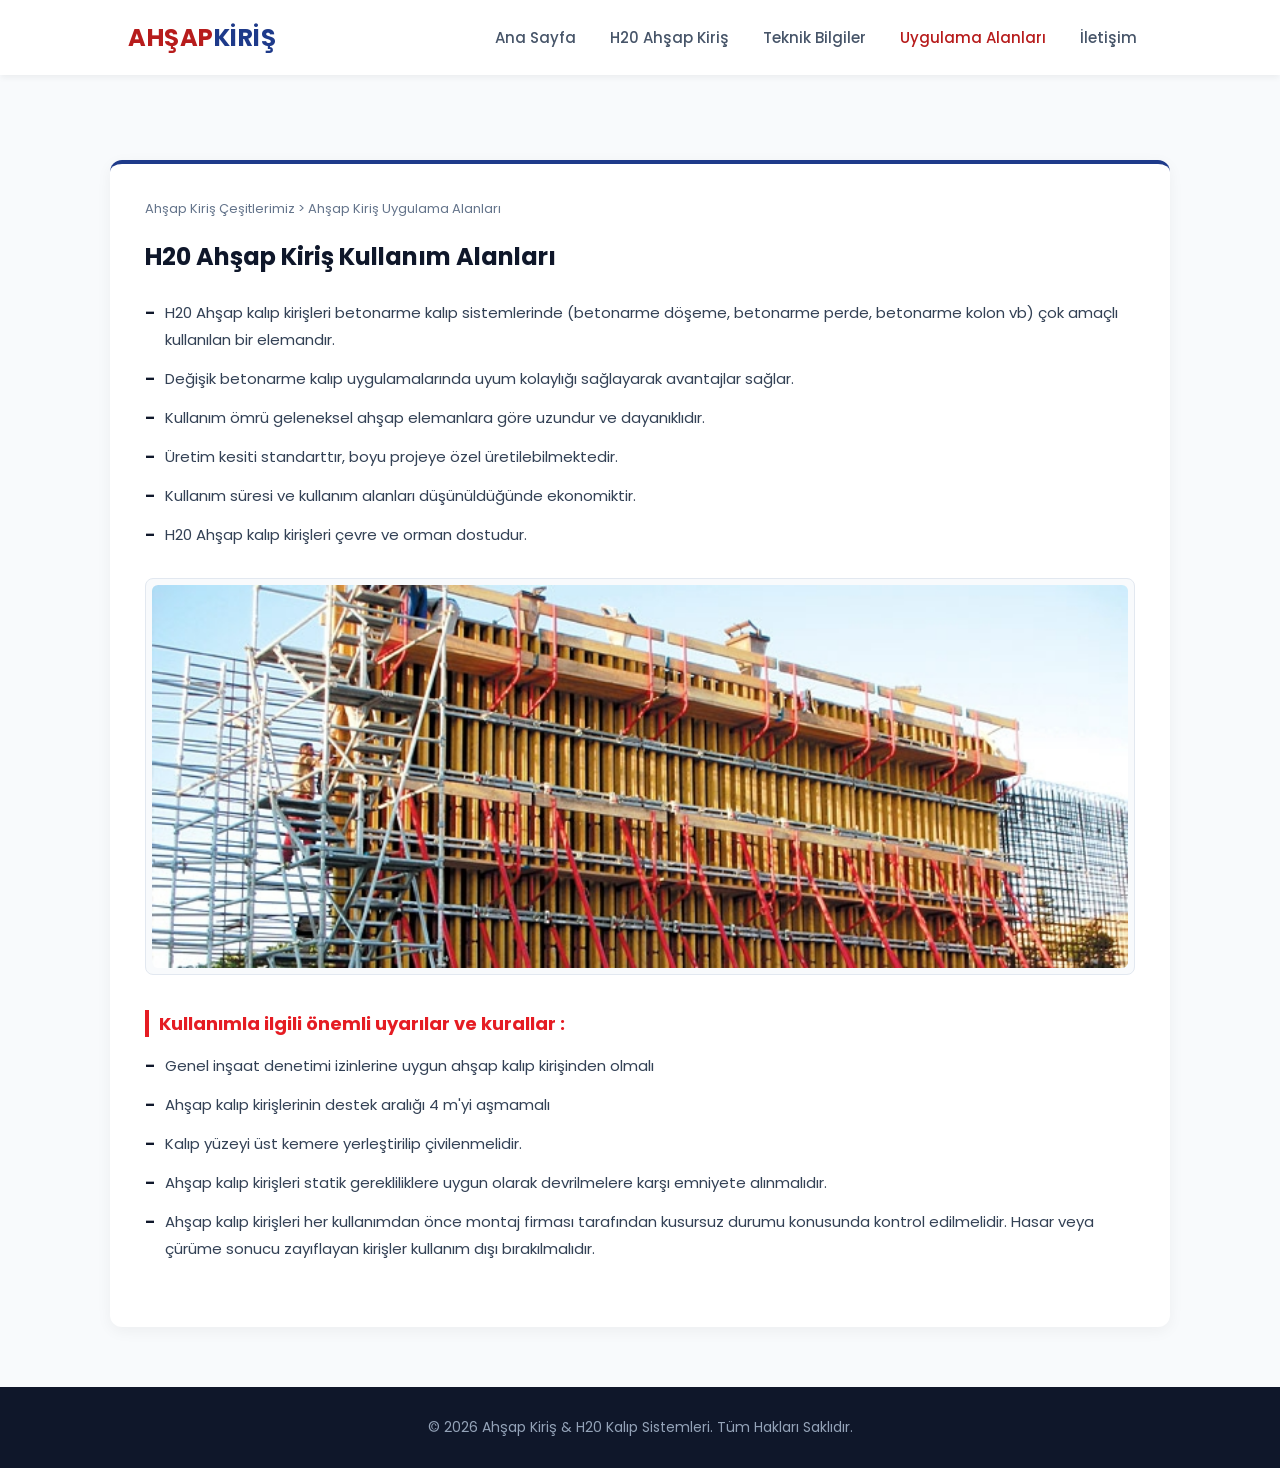
==== galeri.html @ 380d7572 "Ahsap kiris projesi ilk save" ====
<!DOCTYPE html>
<html lang="tr">
<head>
    <meta charset="UTF-8">
    <meta name="viewport" content="width=device-width, initial-scale=1.0">
    <title>Uygulama Alanları - H20 Ahşap Kiriş</title>
    <link href="https://fonts.googleapis.com/css2?family=Poppins:wght@300;400;500;600;700&display=swap" rel="stylesheet">
    <link rel="stylesheet" href="css/style.css">
    <style>
        .app-container {
            max-width: 1100px;
            margin: 40px auto 60px auto;
            padding: 0 20px;
        }
        .main-card {
            background: white;
            border-radius: 12px;
            box-shadow: 0 4px 15px rgba(0,0,0,0.05);
            padding: 35px;
            border-top: 4px solid #1e3a8a;
        }
        .breadcrumb {
            font-size: 13px;
            color: #64748b;
            margin-bottom: 20px;
        }
        .main-title {
            font-size: 24px;
            color: #0f172a;
            font-weight: 700;
            margin-bottom: 25px;
        }
        .content-list {
            list-style-type: none;
            padding-left: 0;
            margin-bottom: 30px;
        }
        .content-list li {
            font-size: 15px;
            color: #334155;
            line-height: 1.8;
            margin-bottom: 12px;
            position: relative;
            padding-left: 20px;
        }
        .content-list li::before {
            content: "–";
            position: absolute;
            left: 0;
            color: #0f172a;
            font-weight: bold;
        }
        .shantiye-img-box {
            width: 100%;
            margin: 30px 0;
            border: 1px solid #e2e8f0;
            padding: 6px;
            background: #f8fafc;
            border-radius: 8px;
        }
        .shantiye-img-box img {
            width: 100%;
            height: auto;
            display: block;
            border-radius: 6px;
        }
        .warning-title {
            font-size: 18px;
            color: #e51c23;
            font-weight: 700;
            margin-top: 35px;
            margin-bottom: 15px;
            border-left: 4px solid #e51c23;
            padding-left: 10px;
        }
    </style>
</head>
<body>

    <header class="navbar">
        <div class="logo">
            <span class="logo-red">AHŞAP</span><span class="logo-blue">KİRİŞ</span>
        </div>
        <nav class="nav-links">
            <a href="index.html">Ana Sayfa</a>
            <a href="urunler.html">H20 Ahşap Kiriş</a>
            <a href="teknik.html">Teknik Bilgiler</a>
            <a href="galeri.html" class="active">Uygulama Alanları</a>
            <a href="iletisim.html">İletişim</a>
        </nav>
    </header>

    <section style="min-height: 85vh; padding-top: 30px; background-color: #f8fafc;">
        <div class="app-container">
            
            <div class="main-card">
                <div class="breadcrumb">
                    Ahşap Kiriş Çeşitlerimiz &gt; Ahşap Kiriş Uygulama Alanları
                </div>

                <h2 class="main-title">H20 Ahşap Kiriş Kullanım Alanları</h2>

                <ul class="content-list">
                    <li>H20 Ahşap kalıp kirişleri betonarme kalıp sistemlerinde (betonarme döşeme, betonarme perde, betonarme kolon vb) çok amaçlı kullanılan bir elemandır.</li>
                    <li>Değişik betonarme kalıp uygulamalarında uyum kolaylığı sağlayarak avantajlar sağlar.</li>
                    <li>Kullanım ömrü geleneksel ahşap elemanlara göre uzundur ve dayanıklıdır.</li>
                    <li>Üretim kesiti standarttır, boyu projeye özel üretilebilmektedir.</li>
                    <li>Kullanım süresi ve kullanım alanları düşünüldüğünde ekonomiktir.</li>
                    <li>H20 Ahşap kalıp kirişleri çevre ve orman dostudur.</li>
                </ul>

                <div class="shantiye-img-box">
                    <img src="img/ahsap-kiris-kullanım.jpg" alt="H20 Ahşap Kiriş Perde ve Kolon Kalıbı Uygulama Alanı">
                </div>

                <h3 class="warning-title">Kullanımla ilgili önemli uyarılar ve kurallar :</h3>

                <ul class="content-list">
                    <li>Genel inşaat denetimi izinlerine uygun ahşap kalıp kirişinden olmalı</li>
                    <li>Ahşap kalıp kirişlerinin destek aralığı 4 m'yi aşmamalı</li>
                    <li>Kalıp yüzeyi üst kemere yerleştirilip çivilenmelidir.</li>
                    <li>Ahşap kalıp kirişleri statik gerekliliklere uygun olarak devrilmelere karşı emniyete alınmalıdır.</li>
                    <li>Ahşap kalıp kirişleri her kullanımdan önce montaj firması tarafından kusursuz durumu konusunda kontrol edilmelidir. Hasar veya çürüme sonucu zayıflayan kirişler kullanım dışı bırakılmalıdır.</li>
                </ul>
            </div>

        </div>
    </section>

    <footer class="main-footer">
        <p>&copy; 2026 Ahşap Kiriş & H20 Kalıp Sistemleri. Tüm Hakları Saklıdır.</p>
    </footer>

</body>
</html>
---- css/style.css ----
/* 1. GENEL SIFIRLAMA VE FONT */
* {
    margin: 0;
    padding: 0;
    box-sizing: border-box;
    font-family: 'Poppins', sans-serif;
}

body {
    background-color: #f8fafc;
    color: #334155;
    padding-top: 90px;
}

/* 2. MENÜ (NAVBAR) STİLLERİ */
.navbar {
    display: flex;
    justify-content: space-between;
    align-items: center;
    padding: 20px 10%;
    background-color: #ffffff;
    box-shadow: 0 4px 6px -1px rgba(0, 0, 0, 0.05);
    position: fixed;
    width: 100%;
    top: 0;
    left: 0;
    z-index: 1000;
}

.logo {
    font-size: 24px;
    font-weight: 700;
    letter-spacing: 0.5px;
}
.logo-red { color: #b71c1c; } 
.logo-blue { color: #1e3a8a; } 

.nav-links a {
    text-decoration: none;
    color: #475569;
    font-weight: 500;
    margin: 0 15px;
    transition: color 0.3s ease;
    font-size: 15px;
}

.nav-links a:hover, .nav-links a.active {
    color: #b71c1c; 
}

.btn-quote {
    text-decoration: none;
    background-color: #b71c1c;
    color: white;
    padding: 10px 20px;
    border-radius: 50px;
    font-weight: 600;
    font-size: 14px;
    transition: background-color 0.3s ease;
    display: inline-block;
}

.btn-quote:hover {
    background-color: #941515;
}

/* 3. HERO SECTION (GİRİŞ ALANI) STİLLERİ */
.hero {
    display: flex;
    align-items: center;
    justify-content: space-between;
    padding: 60px 10%;
    min-height: 75vh;
    gap: 50px;
    background-color: #f8fafc;
}

.hero-content {
    flex: 1;
    text-align: left;
}

.hero-content h1 {
    font-size: 42px;
    font-weight: 700;
    line-height: 1.2;
    color: #0f172a;
    margin-bottom: 20px;
}

.hero-content h1 span {
    color: #b71c1c; 
}

.hero-content p {
    font-size: 16px;
    color: #64748b;
    line-height: 1.6;
    margin-bottom: 35px;
}

.hero-buttons {
    display: flex;
    gap: 15px;
}

.btn-primary {
    text-decoration: none;
    background-color: #b71c1c;
    color: white;
    padding: 14px 28px;
    border-radius: 8px;
    font-weight: 600;
    transition: background-color 0.3s ease;
    display: inline-block;
}

.btn-primary:hover {
    background-color: #941515;
}

.btn-secondary {
    text-decoration: none;
    background-color: transparent;
    color: #1e3a8a;
    border: 2px solid #1e3a8a;
    padding: 12px 26px;
    border-radius: 8px;
    font-weight: 600;
    transition: all 0.3s ease;
    display: inline-block;
}

.btn-secondary:hover {
    background-color: #1e3a8a;
    color: white;
}

.hero-image {
    flex: 1;
    display: flex;
    justify-content: center;
}

.mockup-box {
    width: 100%;
    max-width: 450px;
    height: 350px;
    background: linear-gradient(135deg, #1e3a8a, #0f172a);
    border-radius: 20px;
    display: flex;
    align-items: center;
    justify-content: center;
    color: white;
    font-size: 24px;
    font-weight: 700;
    box-shadow: 0 20px 25px -5px rgba(0, 0, 0, 0.1);
}

/* 4. GALERİ BÖLÜMÜ STİLLERİ */
.gallery-section {
    padding: 80px 10%;
    background-color: #ffffff; 
}

.section-title {
    text-align: center;
    margin-bottom: 50px;
}

.section-title h2 {
    font-size: 32px;
    color: #0f172a;
    font-weight: 700;
    margin-bottom: 10px;
}

.section-title p {
    color: #64748b;
    font-size: 16px;
    max-width: 600px;
    margin: 0 auto;
}

.gallery-grid {
    display: grid;
    grid-template-columns: repeat(auto-fit, minmax(300px, 1fr));
    gap: 30px;
}

.gallery-item {
    background-color: #f8fafc;
    border-radius: 12px;
    overflow: hidden;
    box-shadow: 0 4px 6px -1px rgba(0, 0, 0, 0.05);
    transition: transform 0.3s ease, box-shadow 0.3s ease;
}

.gallery-item:hover {
    transform: translateY(-5px);
    box-shadow: 0 10px 15px -3px rgba(0, 0, 0, 0.1);
}

.gallery-mockup {
    width: 100%;
    height: 240px;
    background: linear-gradient(135deg, #e2e8f0, #cbd5e1);
    display: flex;
    align-items: center;
    justify-content: center;
    color: #475569;
    font-weight: 600;
    font-size: 18px;
}

.gallery-info {
    padding: 20px;
    text-align: left;
}

.gallery-info h3 {
    font-size: 18px;
    color: #1e3a8a;
    font-weight: 600;
}

/* 5. ÜRÜNLER VE TABLO STİLLERİ */
.products-section {
    padding: 80px 10%;
    background-color: #f8fafc;
}

.products-container {
    display: flex;
    gap: 40px;
    align-items: flex-start;
}

.products-list {
    flex: 1.2;
    display: flex;
    flex-direction: column;
    gap: 20px;
}

.product-card {
    display: flex;
    align-items: center;
    background-color: #ffffff;
    border-radius: 12px;
    padding: 20px;
    box-shadow: 0 4px 6px -1px rgba(0, 0, 0, 0.05);
    gap: 20px;
    border-left: 5px solid #b71c1c;
}

.product-img {
    width: 120px;       
    height: 120px;      
    object-fit: contain;
    border-radius: 8px;
    padding: 5px;
    display: block;     
}


.product-detail {
    text-align: left;
}

.product-detail h3 {
    font-size: 18px;
    color: #0f172a;
    margin-bottom: 8px;
    font-weight: 600;
}

.product-detail p {
    font-size: 14px;
    color: #64748b;
    line-height: 1.5;
}

.tech-table-box {
    flex: 0.8;
    background-color: #ffffff;
    padding: 30px;
    border-radius: 12px;
    box-shadow: 0 4px 6px -1px rgba(0, 0, 0, 0.05);
}

.tech-table-box h3 {
    font-size: 20px;
    color: #1e3a8a;
    margin-bottom: 20px;
    text-align: left;
    border-bottom: 2px solid #e2e8f0;
    padding-bottom: 10px;
}

.tech-table {
    width: 100%;
    border-collapse: collapse;
    text-align: left;
}

.tech-table th, .tech-table td {
    padding: 12px 15px;
    font-size: 14px;
    border-bottom: 1px solid #f1f5f9;
}

.tech-table th {
    background-color: #1e3a8a;
    color: white;
    font-weight: 600;
}

.tech-table tbody tr:hover {
    background-color: #f8fafc;
}

/* 6. İLETİŞİM FORMU VE FOOTER STİLLERİ */
.contact-section {
    padding: 80px 10%;
    background-color: #ffffff;
}

.contact-container {
    display: flex;
    gap: 50px;
    align-items: flex-start;
}

.contact-info {
    flex: 1;
    text-align: left;
}

.contact-info h3 {
    font-size: 24px;
    color: #0f172a;
    margin-bottom: 15px;
    font-weight: 700;
}

.contact-info p {
    color: #64748b;
    margin-bottom: 30px;
    line-height: 1.6;
}

.info-item {
    margin-bottom: 15px;
    font-size: 16px;
    color: #334155;
}

.info-item strong {
    color: #b71c1c;
    display: block;
    font-size: 14px;
    text-transform: uppercase;
    margin-bottom: 2px;
}

.contact-form-box {
    flex: 1.2;
    background-color: #f8fafc;
    padding: 40px;
    border-radius: 12px;
    box-shadow: 0 4px 6px -1px rgba(0, 0, 0, 0.05);
}

.form-group {
    margin-bottom: 20px;
    text-align: left;
}

.form-group label {
    display: block;
    font-size: 14px;
    font-weight: 600;
    color: #334155;
    margin-bottom: 8px;
}

.form-group input, .form-group textarea {
    width: 100%;
    padding: 12px 15px;
    border: 1px solid #cbd5e1;
    border-radius: 6px;
    font-size: 14px;
    color: #334155;
    outline: none;
    transition: border-color 0.3s ease;
}

.form-group input:focus, .form-group textarea:focus {
    border-color: #1e3a8a;
}

.btn-submit {
    width: 100%;
    background-color: #b71c1c;
    color: white;
    padding: 14px;
    border: none;
    border-radius: 6px;
    font-size: 16px;
    font-weight: 600;
    cursor: pointer;
    transition: background-color 0.3s ease;
}

.btn-submit:hover {
    background-color: #941515;
}

.main-footer {
    background-color: #0f172a;
    color: #94a3b8;
    padding: 30px 10%;
    text-align: center;
    font-size: 14px;
}
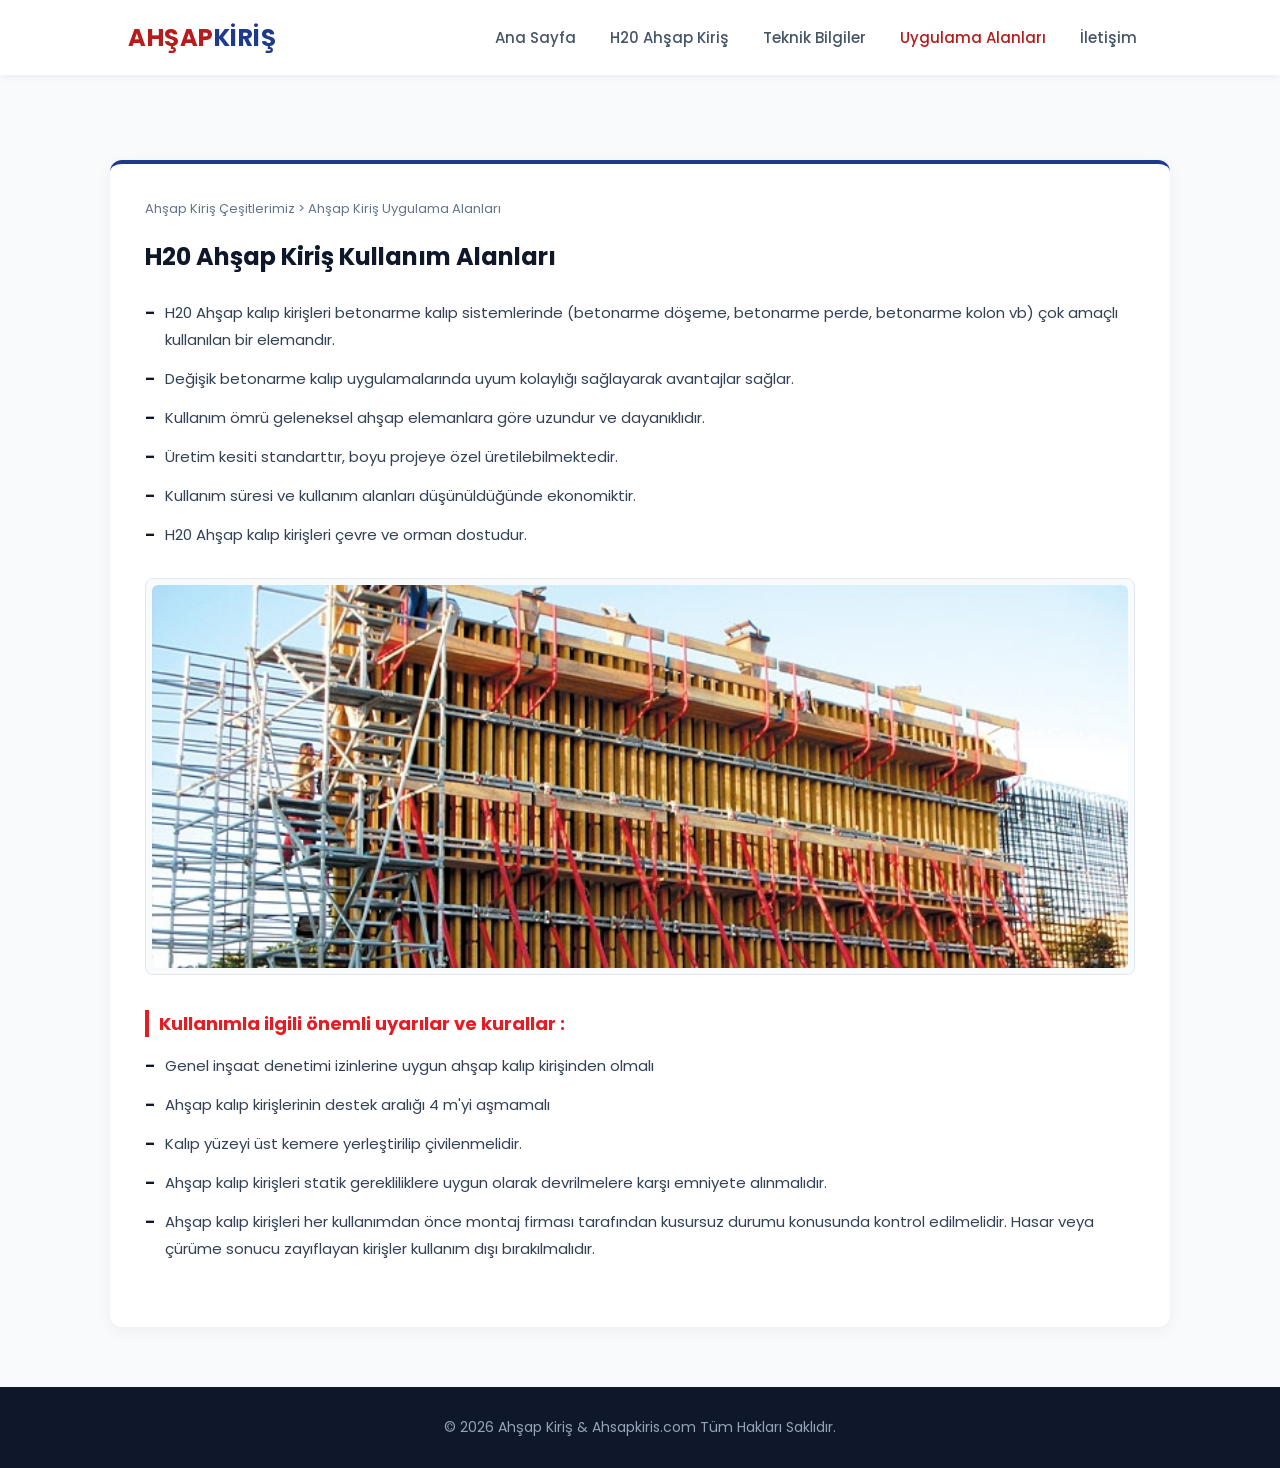
==== commit 66af1b3f: "konum bilgisi eklendi" ====
--- a/galeri.html
+++ b/galeri.html
@@ -78,9 +78,11 @@
 <body>
 
     <header class="navbar">
-        <div class="logo">
-            <span class="logo-red">AHŞAP</span><span class="logo-blue">KİRİŞ</span>
-        </div>
+        <a href="index.html" style="text-decoration: none; color: inherit;">
+            <div class="logo">
+                <span class="logo-red">AHŞAP</span><span class="logo-blue">KİRİŞ</span>
+            </div>
+        </a>
         <nav class="nav-links">
             <a href="index.html">Ana Sayfa</a>
             <a href="urunler.html">H20 Ahşap Kiriş</a>
@@ -128,7 +130,7 @@
     </section>
 
     <footer class="main-footer">
-        <p>&copy; 2026 Ahşap Kiriş & H20 Kalıp Sistemleri. Tüm Hakları Saklıdır.</p>
+        <p>&copy; 2026 Ahşap Kiriş & Ahsapkiris.com Tüm Hakları Saklıdır.</p>
     </footer>
 
 </body>
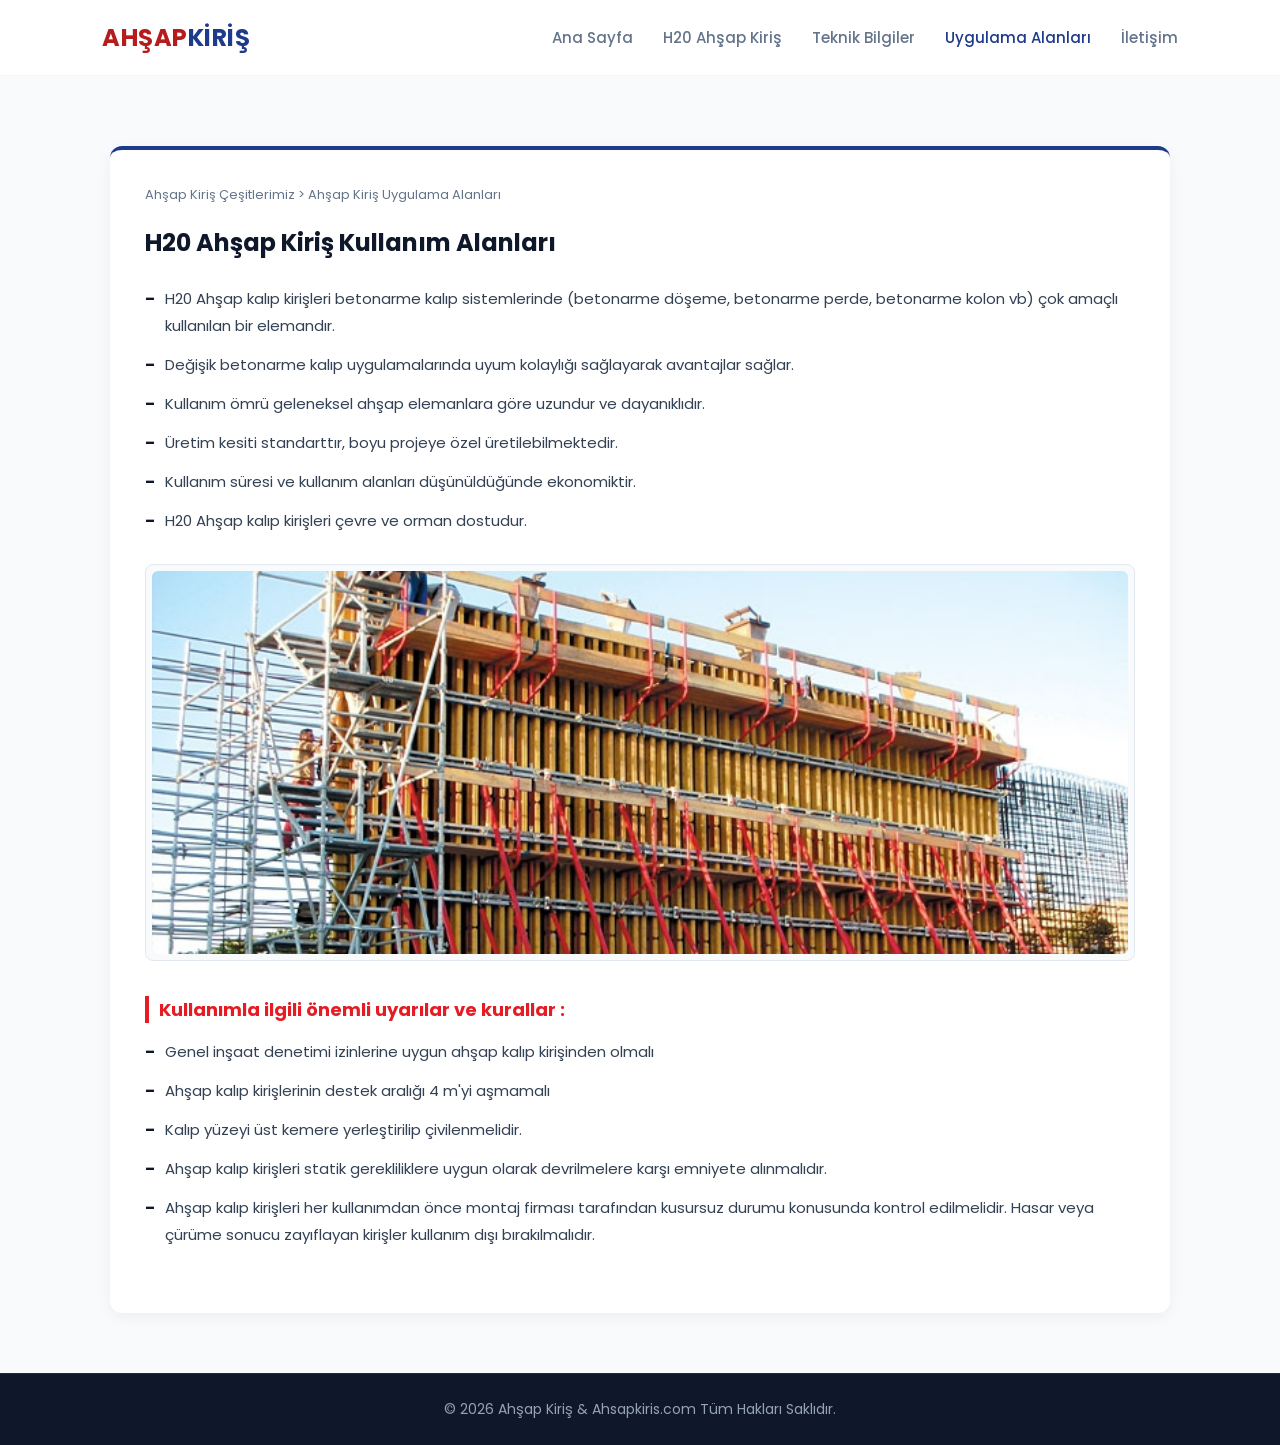
==== commit 513b1ae2: "üst menü 3 cizgi acılır olarak güncellendi" ====
--- a/galeri.html
+++ b/galeri.html
@@ -73,6 +73,25 @@
             border-left: 4px solid #e51c23;
             padding-left: 10px;
         }
+
+        /* ==========================================
+           MOBİL VE TABLET UYUMLULUK (RESPONSIVE)
+           ========================================== */
+        @media (max-width: 768px) {
+            .app-container {
+                margin: 20px auto 40px auto !important;
+            }
+            .main-card {
+                padding: 20px !important;
+            }
+            .main-title {
+                font-size: 20px !important;
+                margin-bottom: 15px !important;
+            }
+            .content-list li {
+                font-size: 14px !important;
+            }
+        }
     </style>
 </head>
 <body>
@@ -83,6 +102,13 @@
                 <span class="logo-red">AHŞAP</span><span class="logo-blue">KİRİŞ</span>
             </div>
         </a>
+        
+        <button class="menu-toggle" aria-label="Menüyü Aç">
+            <span></span>
+            <span></span>
+            <span></span>
+        </button>
+
         <nav class="nav-links">
             <a href="index.html">Ana Sayfa</a>
             <a href="urunler.html">H20 Ahşap Kiriş</a>
@@ -133,5 +159,14 @@
         <p>&copy; 2026 Ahşap Kiriş & Ahsapkiris.com Tüm Hakları Saklıdır.</p>
     </footer>
 
+    <script>
+        const menuToggle = document.querySelector('.menu-toggle');
+        const navLinks = document.querySelector('.nav-links');
+
+        menuToggle.addEventListener('click', () => {
+            navLinks.classList.toggle('active');
+            menuToggle.classList.toggle('open');
+        });
+    </script>
 </body>
 </html>
--- a/css/style.css
+++ b/css/style.css
@@ -1,4 +1,6 @@
-/* 1. GENEL SIFIRLAMA VE FONT */
+/* ==========================================
+   1. GENEL AYARLAR & TIPOGRAFI
+   ========================================== */
 * {
     margin: 0;
     padding: 0;
@@ -6,25 +8,24 @@
     font-family: 'Poppins', sans-serif;
 }
 
-body {
-    background-color: #f8fafc;
+html, body {
+    min-height: 100vh;
+    display: flex;
+    flex-direction: column;
+    background-color: #ffffff;
     color: #334155;
-    padding-top: 90px;
-}
-
-/* 2. MENÜ (NAVBAR) STİLLERİ */
+}
+
+/* ==========================================
+   2. NAVBAR (NAVİGASYON BARI)
+   ========================================== */
 .navbar {
     display: flex;
     justify-content: space-between;
     align-items: center;
-    padding: 20px 10%;
+    padding: 20px 8%;
     background-color: #ffffff;
-    box-shadow: 0 4px 6px -1px rgba(0, 0, 0, 0.05);
-    position: fixed;
-    width: 100%;
-    top: 0;
-    left: 0;
-    z-index: 1000;
+    border-bottom: 1px solid #f1f5f9;
 }
 
 .logo {
@@ -32,395 +33,487 @@
     font-weight: 700;
     letter-spacing: 0.5px;
 }
-.logo-red { color: #b71c1c; } 
-.logo-blue { color: #1e3a8a; } 
+
+.logo-red {
+    color: #b71c1c;
+}
+
+.logo-blue {
+    color: #1e3a8a;
+}
+
+.nav-links {
+    display: flex;
+    gap: 30px;
+}
 
 .nav-links a {
     text-decoration: none;
-    color: #475569;
+    color: #64748b;
     font-weight: 500;
-    margin: 0 15px;
+    font-size: 15px;
     transition: color 0.3s ease;
-    font-size: 15px;
-}
-
-.nav-links a:hover, .nav-links a.active {
-    color: #b71c1c; 
-}
-
-.btn-quote {
+}
+
+.nav-links a:hover,
+.nav-links a.active {
+    color: #1e3a8a;
+}
+
+/* ==========================================
+   3. ARKA PLAN GÖRSELLİ HERO (ANA) ALAN
+   ========================================== */
+.hero-section {
+    display: flex;
+    align-items: center;
+    justify-content: flex-start;
+    padding: 100px 8%;
+    background: linear-gradient(135deg, rgba(15, 23, 42, 0.95) 30%, rgba(30, 58, 138, 0.8) 100%), 
+                url('../img/ahsap-kiris-kullanım.jpg') center/cover no-repeat;
+    position: relative;
+    min-height: 450px;
+}
+
+.hero-text {
+    max-width: 650px;
+    position: relative;
+    z-index: 2;
+}
+
+.hero-text h1 {
+    font-size: 38px;
+    color: #ffffff;
+    font-weight: 700;
+    line-height: 1.3;
+    margin-bottom: 20px;
+    text-shadow: 0 2px 10px rgba(0, 0, 0, 0.3);
+}
+
+.hero-text h1 span {
+    color: #ef4444; 
+}
+
+.hero-text p {
+    font-size: 16px;
+    color: #cbd5e1;
+    line-height: 1.7;
+    margin-bottom: 35px;
+    text-shadow: 0 1px 5px rgba(0, 0, 0, 0.2);
+}
+
+.hero-buttons {
+    display: flex;
+    gap: 15px;
+}
+
+/* Butonlar */
+.btn-red {
+    background-color: #b71c1c;
+    color: #ffffff;
+    padding: 14px 28px;
+    border-radius: 4px;
     text-decoration: none;
-    background-color: #b71c1c;
-    color: white;
-    padding: 10px 20px;
-    border-radius: 50px;
-    font-weight: 600;
+    font-weight: 500;
     font-size: 14px;
-    transition: background-color 0.3s ease;
-    display: inline-block;
-}
-
-.btn-quote:hover {
-    background-color: #941515;
-}
-
-/* 3. HERO SECTION (GİRİŞ ALANI) STİLLERİ */
-.hero {
-    display: flex;
-    align-items: center;
-    justify-content: space-between;
-    padding: 60px 10%;
-    min-height: 75vh;
-    gap: 50px;
+    box-shadow: 0 4px 15px rgba(183, 28, 28, 0.4);
+    transition: all 0.3s ease;
+}
+
+.btn-red:hover {
+    background-color: #d32f2f;
+    transform: translateY(-2px);
+}
+
+.btn-outline {
+    border: 2px solid #ffffff;
+    color: #ffffff;
+    padding: 12px 26px;
+    border-radius: 4px;
+    text-decoration: none;
+    font-weight: 500;
+    font-size: 14px;
+    transition: all 0.3s ease;
+    background: transparent;
+}
+
+.btn-outline:hover {
+    background-color: #ffffff;
+    color: #0f172a;
+    transform: translateY(-2px);
+}
+
+/* ==========================================
+   4. BOŞLUKSUZ VE GARANTİLİ GÖRSEL BANDI (CAROUSEL)
+   ========================================= */
+.carousel-section {
     background-color: #f8fafc;
-}
-
-.hero-content {
-    flex: 1;
-    text-align: left;
-}
-
-.hero-content h1 {
-    font-size: 42px;
-    font-weight: 700;
-    line-height: 1.2;
-    color: #0f172a;
-    margin-bottom: 20px;
-}
-
-.hero-content h1 span {
-    color: #b71c1c; 
-}
-
-.hero-content p {
-    font-size: 16px;
-    color: #64748b;
-    line-height: 1.6;
-    margin-bottom: 35px;
-}
-
-.hero-buttons {
-    display: flex;
-    gap: 15px;
-}
-
-.btn-primary {
-    text-decoration: none;
-    background-color: #b71c1c;
-    color: white;
-    padding: 14px 28px;
-    border-radius: 8px;
-    font-weight: 600;
-    transition: background-color 0.3s ease;
-    display: inline-block;
-}
-
-.btn-primary:hover {
-    background-color: #941515;
-}
-
-.btn-secondary {
-    text-decoration: none;
-    background-color: transparent;
-    color: #1e3a8a;
-    border: 2px solid #1e3a8a;
-    padding: 12px 26px;
-    border-radius: 8px;
-    font-weight: 600;
-    transition: all 0.3s ease;
-    display: inline-block;
-}
-
-.btn-secondary:hover {
-    background-color: #1e3a8a;
-    color: white;
-}
-
-.hero-image {
-    flex: 1;
-    display: flex;
-    justify-content: center;
-}
-
-.mockup-box {
+    padding: 40px 0;
+    border-top: 1px solid #e2e8f0;
+    border-bottom: 1px solid #e2e8f0;
+    overflow: hidden;
     width: 100%;
-    max-width: 450px;
-    height: 350px;
-    background: linear-gradient(135deg, #1e3a8a, #0f172a);
-    border-radius: 20px;
-    display: flex;
-    align-items: center;
-    justify-content: center;
-    color: white;
-    font-size: 24px;
-    font-weight: 700;
-    box-shadow: 0 20px 25px -5px rgba(0, 0, 0, 0.1);
-}
-
-/* 4. GALERİ BÖLÜMÜ STİLLERİ */
-.gallery-section {
-    padding: 80px 10%;
-    background-color: #ffffff; 
-}
-
-.section-title {
+}
+
+.carousel-title {
     text-align: center;
-    margin-bottom: 50px;
-}
-
-.section-title h2 {
-    font-size: 32px;
-    color: #0f172a;
-    font-weight: 700;
-    margin-bottom: 10px;
-}
-
-.section-title p {
-    color: #64748b;
-    font-size: 16px;
-    max-width: 600px;
-    margin: 0 auto;
-}
-
-.gallery-grid {
-    display: grid;
-    grid-template-columns: repeat(auto-fit, minmax(300px, 1fr));
-    gap: 30px;
-}
-
-.gallery-item {
-    background-color: #f8fafc;
-    border-radius: 12px;
-    overflow: hidden;
-    box-shadow: 0 4px 6px -1px rgba(0, 0, 0, 0.05);
-    transition: transform 0.3s ease, box-shadow 0.3s ease;
-}
-
-.gallery-item:hover {
-    transform: translateY(-5px);
-    box-shadow: 0 10px 15px -3px rgba(0, 0, 0, 0.1);
-}
-
-.gallery-mockup {
-    width: 100%;
-    height: 240px;
-    background: linear-gradient(135deg, #e2e8f0, #cbd5e1);
-    display: flex;
-    align-items: center;
-    justify-content: center;
-    color: #475569;
-    font-weight: 600;
-    font-size: 18px;
-}
-
-.gallery-info {
-    padding: 20px;
-    text-align: left;
-}
-
-.gallery-info h3 {
-    font-size: 18px;
-    color: #1e3a8a;
-    font-weight: 600;
-}
-
-/* 5. ÜRÜNLER VE TABLO STİLLERİ */
-.products-section {
-    padding: 80px 10%;
-    background-color: #f8fafc;
-}
-
-.products-container {
-    display: flex;
-    gap: 40px;
-    align-items: flex-start;
-}
-
-.products-list {
-    flex: 1.2;
-    display: flex;
-    flex-direction: column;
-    gap: 20px;
-}
-
-.product-card {
-    display: flex;
-    align-items: center;
-    background-color: #ffffff;
-    border-radius: 12px;
-    padding: 20px;
-    box-shadow: 0 4px 6px -1px rgba(0, 0, 0, 0.05);
-    gap: 20px;
-    border-left: 5px solid #b71c1c;
-}
-
-.product-img {
-    width: 120px;       
-    height: 120px;      
-    object-fit: contain;
-    border-radius: 8px;
-    padding: 5px;
-    display: block;     
-}
-
-
-.product-detail {
-    text-align: left;
-}
-
-.product-detail h3 {
     font-size: 18px;
     color: #0f172a;
-    margin-bottom: 8px;
     font-weight: 600;
-}
-
-.product-detail p {
-    font-size: 14px;
-    color: #64748b;
-    line-height: 1.5;
-}
-
-.tech-table-box {
-    flex: 0.8;
+    margin-bottom: 25px;
+}
+
+.carousel-container {
+    width: 100%;
+    overflow: hidden;
+    position: relative;
+}
+
+.carousel-track {
+    display: flex;
+    gap: 20px;
+    width: max-content;
+    will-change: transform;
+    /* 3 grup kullandığımız için kayma oranını 1/3 oranında yani -33.33% yapacağız */
+    animation: scroll 40s linear infinite; 
+}
+
+.carousel-track:hover {
+    animation-play-state: paused;
+}
+
+.carousel-item {
+    width: 280px;
+    height: 180px;
     background-color: #ffffff;
-    padding: 30px;
-    border-radius: 12px;
-    box-shadow: 0 4px 6px -1px rgba(0, 0, 0, 0.05);
-}
-
-.tech-table-box h3 {
-    font-size: 20px;
-    color: #1e3a8a;
-    margin-bottom: 20px;
-    text-align: left;
-    border-bottom: 2px solid #e2e8f0;
-    padding-bottom: 10px;
-}
-
-.tech-table {
+    border-radius: 8px;
+    overflow: hidden;
+    border: 1px solid #e2e8f0;
+    box-shadow: 0 4px 6px rgba(0, 0, 0, 0.02);
+    position: relative;
+    flex-shrink: 0; /* Resimlerin büzüşmesini engeller */
+}
+
+.carousel-item img {
     width: 100%;
-    border-collapse: collapse;
-    text-align: left;
-}
-
-.tech-table th, .tech-table td {
-    padding: 12px 15px;
-    font-size: 14px;
-    border-bottom: 1px solid #f1f5f9;
-}
-
-.tech-table th {
-    background-color: #1e3a8a;
-    color: white;
-    font-weight: 600;
-}
-
-.tech-table tbody tr:hover {
-    background-color: #f8fafc;
-}
-
-/* 6. İLETİŞİM FORMU VE FOOTER STİLLERİ */
-.contact-section {
-    padding: 80px 10%;
-    background-color: #ffffff;
-}
-
-.contact-container {
-    display: flex;
-    gap: 50px;
-    align-items: flex-start;
-}
-
-.contact-info {
-    flex: 1;
-    text-align: left;
-}
-
-.contact-info h3 {
-    font-size: 24px;
-    color: #0f172a;
-    margin-bottom: 15px;
-    font-weight: 700;
-}
-
-.contact-info p {
-    color: #64748b;
-    margin-bottom: 30px;
-    line-height: 1.6;
-}
-
-.info-item {
-    margin-bottom: 15px;
-    font-size: 16px;
-    color: #334155;
-}
-
-.info-item strong {
-    color: #b71c1c;
+    height: 100%;
+    object-fit: cover;
     display: block;
-    font-size: 14px;
-    text-transform: uppercase;
-    margin-bottom: 2px;
-}
-
-.contact-form-box {
-    flex: 1.2;
-    background-color: #f8fafc;
-    padding: 40px;
-    border-radius: 12px;
-    box-shadow: 0 4px 6px -1px rgba(0, 0, 0, 0.05);
-}
-
-.form-group {
-    margin-bottom: 20px;
-    text-align: left;
-}
-
-.form-group label {
-    display: block;
-    font-size: 14px;
-    font-weight: 600;
-    color: #334155;
-    margin-bottom: 8px;
-}
-
-.form-group input, .form-group textarea {
+    transition: transform 0.3s ease;
+}
+
+.carousel-item:hover img {
+    transform: scale(1.05);
+}
+
+.item-tag {
+    position: absolute;
+    bottom: 0;
+    left: 0;
     width: 100%;
-    padding: 12px 15px;
-    border: 1px solid #cbd5e1;
-    border-radius: 6px;
-    font-size: 14px;
-    color: #334155;
-    outline: none;
-    transition: border-color 0.3s ease;
-}
-
-.form-group input:focus, .form-group textarea:focus {
-    border-color: #1e3a8a;
-}
-
-.btn-submit {
-    width: 100%;
-    background-color: #b71c1c;
-    color: white;
-    padding: 14px;
-    border: none;
-    border-radius: 6px;
-    font-size: 16px;
-    font-weight: 600;
-    cursor: pointer;
-    transition: background-color 0.3s ease;
-}
-
-.btn-submit:hover {
-    background-color: #941515;
-}
-
+    background: rgba(15, 23, 42, 0.75);
+    color: #ffffff;
+    font-size: 12px;
+    padding: 8px 12px;
+    box-sizing: border-box;
+    font-weight: 500;
+}
+
+/* 3 Gruplu Döngü İçin Yeni Milimetrik Animasyon */
+@keyframes scroll {
+    0% {
+        transform: translateX(0);
+    }
+    100% {
+        /* Toplam genişliğin tam üçte biri kadar kaydırıyoruz */
+        transform: translateX(-33.3333%); 
+    }
+}
+
+/* ==========================================
+   5. KOYU TEMA FOOTER
+   ========================================== */
 .main-footer {
     background-color: #0f172a;
     color: #94a3b8;
-    padding: 30px 10%;
     text-align: center;
+    padding: 25px 20px;
     font-size: 14px;
-}+    width: 100%;
+    border-top: 1px solid #1e293b;
+    margin-top: auto;
+}
+/* ==========================================
+   ÜRÜNLER SAYFASI (URUNLER.HTML) DÜZELTMELERİ
+   ========================================== */
+
+/* Sayfa başlığının sol tarafa yapışmasını engelleyen ve Navbar ile hizalayan alan */
+.urunler-header {
+    padding: 40px 8% 20px 8%;
+    background-color: #ffffff;
+}
+
+.urunler-header h1 {
+    font-size: 28px;
+    color: #0f172a;
+    font-weight: 700;
+    margin-bottom: 5px;
+}
+
+.urunler-header p {
+    font-size: 14px;
+    color: #64748b;
+    margin: 0;
+}
+
+/* Sol menü ve sağ detay kartını düzgünce hizalayan ana taşıyıcı */
+.urunler-container {
+    display: flex;
+    gap: 40px;
+    padding: 0 8% 60px 8%; /* Sağdan soldan %8 boşluk vererek Navbar ile eşitledik */
+    background-color: #ffffff;
+    align-items: flex-start;
+}
+
+/* Sol taraftaki menü alanı */
+.urunler-sidebar {
+    width: 320px;
+    flex-shrink: 0;
+    display: flex;
+    flex-direction: column;
+    gap: 20px;
+}
+
+/* Sağ taraftaki geniş beyaz detay kartı */
+.urunler-detail {
+    flex-grow: 1;
+    background: #ffffff;
+    border: 1px solid #e2e8f0;
+    border-radius: 8px;
+    padding: 40px;
+    box-shadow: 0 4px 10px rgba(0, 0, 0, 0.02);
+}
+
+/* Liste elemanları ve genel hizalamalar */
+.urunler-detail h2 {
+    font-size: 24px;
+    color: #b71c1c;
+    margin-bottom: 20px;
+    font-weight: 600;
+}
+
+.urunler-detail h3 {
+    font-size: 16px;
+    color: #0f172a;
+    margin-top: 30px;
+    margin-bottom: 10px;
+    font-weight: 600;
+}
+
+.urunler-detail ul {
+    list-style-type: none;
+    padding: 0;
+    margin-bottom: 25px;
+}
+
+.urunler-detail ul li {
+    position: relative;
+    padding-left: 20px;
+    margin-bottom: 10px;
+    font-size: 14.5px;
+    color: #334155;
+    line-height: 1.6;
+}
+
+.urunler-detail ul li::before {
+    content: "–";
+    position: absolute;
+    left: 0;
+    color: #1e3a8a;
+    font-weight: bold;
+}
+/* ==========================================
+   TÜM SAYFALAR İÇİN ORTAK MOBİL VE TABLET UYUMLULUĞU
+   ========================================== */
+@media (max-width: 768px) {
+    /* Üst Menü (Navbar) Mobil Düzeltmeleri */
+    .navbar {
+        flex-direction: column !important;
+        gap: 15px !important;
+        padding: 15px 10px !important;
+        text-align: center !important;
+    }
+
+    .nav-links {
+        display: flex !important;
+        flex-wrap: wrap !important;
+        justify-content: center !important;
+        gap: 10px 15px !important;
+        width: 100% !important;
+    }
+
+    .nav-links a {
+        font-size: 13px !important;
+        padding: 5px 8px !important;
+    }
+
+    /* Ürünler Bölümü Genel Mobil Düzeltmeleri */
+    .products-container {
+        flex-direction: column !important;
+        gap: 20px !important;
+    }
+    
+    .sidebar-menu {
+        max-width: 100% !important;
+        flex: 1 1 100% !important;
+    }
+
+    .description-text {
+        padding: 20px !important;
+        flex: 1 1 100% !important;
+    }
+}
+
+/* ==========================================
+   TÜM SAYFALAR İÇİN ORTAK MOBİL VE TABLET UYUMLULUĞU
+   ========================================== */
+@media (max-width: 768px) {
+    /* Üst Menü (Navbar) Mobil Düzeltmeleri */
+    .navbar {
+        flex-direction: column !important;
+        gap: 15px !important;
+        padding: 15px 10px !important;
+        text-align: center !important;
+    }
+
+    .nav-links {
+        display: flex !important;
+        flex-wrap: wrap !important;
+        justify-content: center !important;
+        gap: 10px 15px !important;
+        width: 100% !important;
+    }
+
+    .nav-links a {
+        font-size: 13px !important;
+        padding: 5px 8px !important;
+    }
+
+    /* Ürünler Bölümü Genel Mobil Düzeltmeleri */
+    .products-container {
+        flex-direction: column !important;
+        gap: 20px !important;
+    }
+    
+    .sidebar-menu {
+        max-width: 100% !important;
+        flex: 1 1 100% !important;
+    }
+
+    .description-text {
+        padding: 20px !important;
+        flex: 1 1 100% !important;
+    }
+
+    
+}
+
+/* ==================================================
+   TAMAMEN SABİTLENMİŞ MOBİL HAMBURGER MENU CSS
+   ================================================== */
+
+/* Masaüstü standartlarında buton görünmez kalsın */
+.menu-toggle {
+    display: none;
+    flex-direction: column;
+    justify-content: space-between;
+    width: 30px;
+    height: 21px;
+    background: transparent;
+    border: none;
+    cursor: pointer;
+    padding: 0;
+    z-index: 1001;
+}
+
+.menu-toggle span {
+    width: 100%;
+    height: 3px;
+    background-color: #0f172a;
+    border-radius: 2px;
+    transition: all 0.3s ease-in-out;
+}
+
+/* Telefon ve Tablet Ekran Modu (Masaüstü yapını ezmez) */
+@media (max-width:1024px) {
+    
+    /* Diğer sayfalardaki (urunler/teknik) dikey kolon zorlamasını ezmek için !important kullandık */
+    .navbar {
+        display: flex !important;
+        flex-direction: row !important;      /* Logo solda, buton sağda yan yana kalacak */
+        justify-content: space-between !important; /* Birini sola, diğerini en sağa yaslar */
+        align-items: center !important;        /* Dikeyde ortalar */
+        padding: 15px 20px !important;
+        position: relative !important;
+        width: 100% !important;
+        box-sizing: border-box !important;
+    }
+
+    /* Logoyu sola yasla */
+    .navbar .logo {
+        margin: 0 !important;
+        text-align: left !important;
+    }
+
+    /* Mobilde Butonu Aktif Et ve sağa yaslı tut */
+    .menu-toggle {
+        display: flex !important;
+        margin-left: auto !important; /* Garanti olsun diye sağa iter */
+    }
+
+    /* Açılır menü listesi - Logoyu ve butonu kapatmasın diye 'absolute' ile alta açılır */
+    .nav-links {
+        display: none !important;
+        flex-direction: column !important;
+        position: absolute !important;
+        top: 100% !important;
+        left: 0 !important;
+        width: 100% !important;
+        background-color: #ffffff !important;
+        box-shadow: 0 8px 15px rgba(0, 0, 0, 0.1) !important;
+        padding: 15px 0 !important;
+        gap: 0 !important;
+        z-index: 1000 !important;
+    }
+
+    /* Menü aktifken göster */
+    .nav-links.active {
+        display: flex !important;
+    }
+
+    /* Mobil link satırları */
+    .nav-links a {
+        display: block !important;
+        width: 100% !important;
+        text-align: center !important;
+        padding: 14px 0 !important;
+        margin: 0 !important;
+        border-bottom: 1px solid #f1f5f9 !important;
+        box-sizing: border-box !important;
+        font-size: 14px !important;
+    }
+
+    .nav-links a:last-child {
+        border-bottom: none !important;
+    }
+
+    /* Üç çizginin 'X' işaretine dönüşme animasyonu */
+    .menu-toggle.open span:nth-child(1) {
+        transform: translateY(9px) rotate(45deg);
+    }   
+    .menu-toggle.open span:nth-child(2) {
+        opacity: 0;
+    }
+    .menu-toggle.open span:nth-child(3) {
+        transform: translateY(-9px) rotate(-45deg);
+    }
+}
